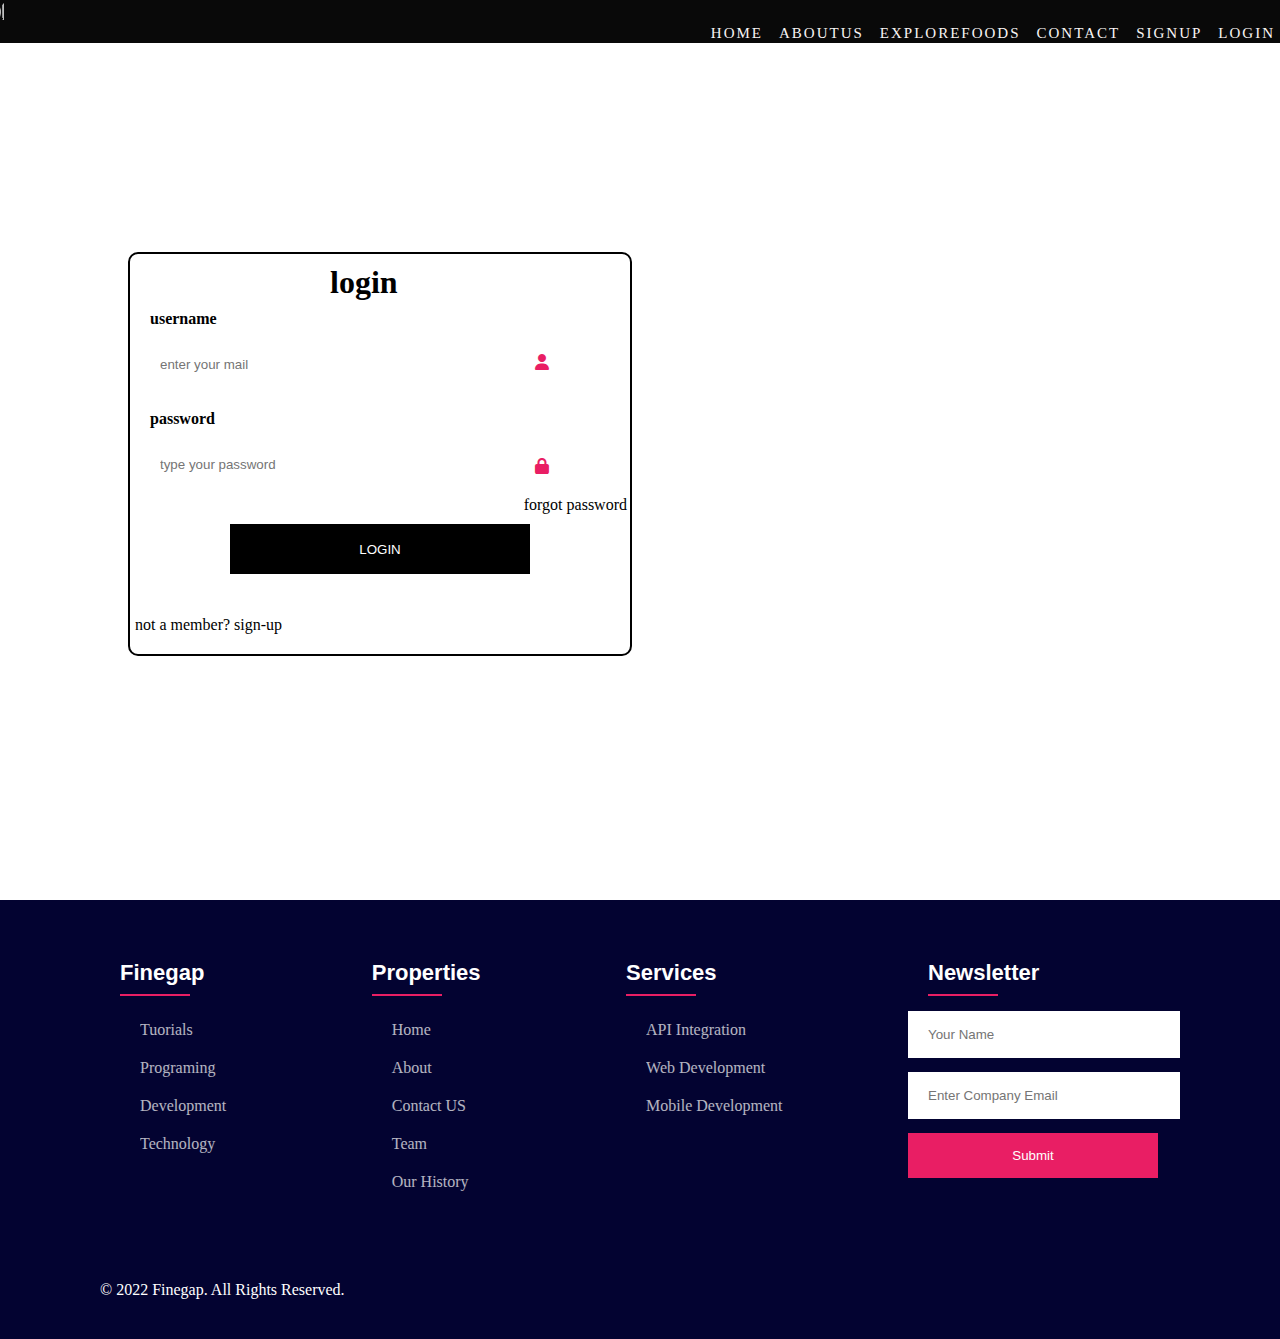
==== login.html @ e3b230e7 "Add files via upload" ====
<!DOCTYPE html>
<html lang="en">
<head>
    <meta charset="UTF-8">
    <meta name="viewport" content="width=device-width, initial-scale=1.0">
    <title>Login</title>
    <link rel="stylesheet" href="https://cdnjs.cloudflare.com/ajax/libs/font-awesome/6.6.0/css/all.min.css">
    <link rel="stylesheet" href="login.css">
</head>
<body>
    <header class="main-header">
        <img src="images-1/logo1.png" class="logo">
        <ul>
            <li><a href="index.html">home</a></li>
            <li><a href="about.html">aboutus</a></li>
            <li><a href="menu.html">explorefoods</a></li>
            <li><a href="contact.html">contact</a></li>
            <li><a href="signup.html">signup</a></li>
            <li><a href="login.html">login</a></li>
        </ul>
    </header>
    <div class="base"></div>
    <section>
        <div class="login">
        <h1>login</h1><br><br>
        <div class="login-form">
         <h4>username</h4>
         <div class="username-input">
         <i class="fas fa-user"></i>
         <input type="email" placeholder="enter your mail" id="username">
         </div>
         <h4>password</h4>
         <div class="password-input">
            <i class="fas fa-lock"></i>
            <input type="password" id="password" placeholder="type your password">
         </div>
         <p class="p">forgot password</p><br>  
        </div>
        <button class="login-btn" onclick="func()">
            LOGIN
        </button>
        <div class="alternative-signup">
            <p>not a member? <span>sign-up</span></p>
        </div>
    </div>
    </section>
    <script>
        function func(){
            var email = document.getElementById("username").value;
            var pass = document.getElementById("password").value;
            if(email == 'thavasi22@gmail.com' && pass == '6543210'){
                alert("login successful!")
                window.location.assign("home.html") 
                
            }
            if(email == 'thavasi22@gmail.com' && pass == ''){
                alert(" please enter password" )
            }
            if(email == '' && pass == ''){
                alert(" please enter  email & password" )
            }
            else{
                alert("please enter valid mail ")
            } 
        }   
    </script>
    <footer>
        <div class="containerboot">
            <div class="row">
                <div class="footer-col">
                    <h4>Finegap</h4>
                    <ul>
                        <li><a href="">Tuorials</a></li>
                        <li><a href="">Programing</a></li>
                        <li><a href="">Development</a></li>
                        <li><a href="">Technology</a></li>
                    </ul>
                </div>
  
                <!-- 2nd Column -->
                <div class="footer-col">
                    <h4>Properties</h4>
                    <ul>
                        <li><a href="">Home</a></li>
                        <li><a href="">About</a></li>
                        <li><a href="">Contact US</a></li>
                        <li><a href="">Team</a></li>
                        <li><a href="">Our History</a></li>
                    </ul>
                </div>
  
                <!-- 3rd Column -->
                <div class="footer-col">
                    <h4>Services</h4>
                    <ul>
                        <li><a href="">API Integration</a></li>
                        <li><a href="">Web Development</a></li>
                        <li><a href="">Mobile Development</a></li>
                        
                    </ul>
                </div>
  
                <!-- 3th Column -->
  
                <div class="footer-col">
                    <h4>Newsletter</h4>
                    <form action="">
                        <input type="text" placeholder="Your Name" class="inputName">
                        <input type="email" placeholder="Enter Company Email" class="inputEmail">
                        <input type="submit" value="Submit" class="inputSubmit">
                    </form>
                </div>
            </div>
            <hr>
            <div class="row">
                <div class="col">
                    <p>&#169; 2022 Finegap. All Rights Reserved.</p>
                </div>
            </div>
        </div>
    </footer>
</body>
</html>
---- login.css ----
*{
    margin: 0px;
    border: 0px;
}
.main-header{
    position: relative;
    position: fixed;
    width: 100%;
    display: flex;
    justify-content: space-between;
    background-color:rgb(9, 9, 9);
    letter-spacing: 2px;
    z-index: 9;
    
}
.main-header ul li{
    list-style-type: none;
    display: inline;
    font-size: 20px;
    font-family: fantasy;
}
.main-header ul{
    padding-top: 20px;
    padding-right: 5px;
    word-spacing: 10px;
}

.main-header ul li a{
    text-decoration: none;
    color: rgb(249, 245, 245);
    font-size: 15px;
    text-transform: uppercase;
    transition: 0.3s;

}
.main-header ul li a:hover{
    background-color: rgb(38, 11, 161);
    padding: 5px 10px;
    border-radius: 20px;
}
.logo{
    height: 5%;
    width: 5%;
    border-radius: 50px;

}
.base{
    height: 10vh;
}
section{
    height: 90vh;
    background-image: url('images-1/loginpage.jpg');
    background-repeat: no-repeat;
    background-size: cover;
    position: relative;
}
section .login{
    height: 400px;
    width: 500px;
    position: absolute;
    top: 20%;
    left: 10%;
    border: 2px solid black;
    border-radius: 10px;
}
section .login input{
    width: 400px;
    height: 50px;
    margin-left: 10px;
    margin-top:10px ;
    padding-left: 20px;
    background-color: transparent;
}
section .login i{
    height: 80px;
    width: 80px;
    color: #e91e64;
    position: absolute;
    right: 3%;
}
section .login .fa-user{
    position: absolute;
    top: 25%;
}
section .login .fa-lock{
    position: absolute;
    bottom: 29%;
}

h1{
    position: absolute;
    top: 10px;
    left: 40%;

}
h4{
    padding-left: 20px;
    padding-top: 20px;
}
section .login button{
    position: absolute;
    left: 20%;
    bottom: 20%;
    width: 300px;
    height: 50px;
    background-color: black;
    color: white;

}
section .login button:hover{
    background-color: #e91e64;
}
section .login input:hover{
    transition: underline;
}
.login .alternative-signup{
    position: absolute;
    bottom: 20px;
    left: 5px;
}
.p{
    position: absolute;
    bottom: 140px;
    right: 3px;
}
footer .containerboot{
    background-color: rgb(3, 3, 49);
}

.row{
    display: flex;
    justify-content: space-between;
    padding: 40px 100px;
}
.footer-col ul{
    list-style: none;
}

.footer-col h4{
    color: white;
    margin-bottom: 25px;
    font-size: 22px;
    position: relative;
    font-family: 'Ubuntu', sans-serif;
}

.footer-col h4::before{
    content: '';
    width: 70px;
    height: 2px;
    position: absolute;
    background-color: #e91e64;
    bottom: -10px;
}

.footer-col ul li{
    padding: 10px 0;
}
.footer-col ul li a{
    color: white;
    text-decoration: none;
    font-size: 16px;
    opacity: 0.7;
    transition: 0.5s;
}
.footer-col ul li a:hover{
    opacity: 1;
}
.footer-col input{
    border: none;
    width: 250px;
    height: 45px;
    display: block;
    padding-left: 20px;
    margin: 14px 0;
}

.footer-col .inputSubmit{
    padding: 0px 20px;
    background-color: #e91e64;
    border: none;
    color: white;
}
.col p{
    color: white;
}


@media (max-width: 600px){
    footer .row{
        flex-direction: column;
        padding: 20px 30px;
    }

    footer .footer-col ul{
        margin-left: 20px;
        margin-bottom: 20px;

    }

    footer .footer-col ul{
        margin-left: 20px;
        margin-bottom: 20px;
    }
    .footer-col input{
        width: 100%;
    }
}
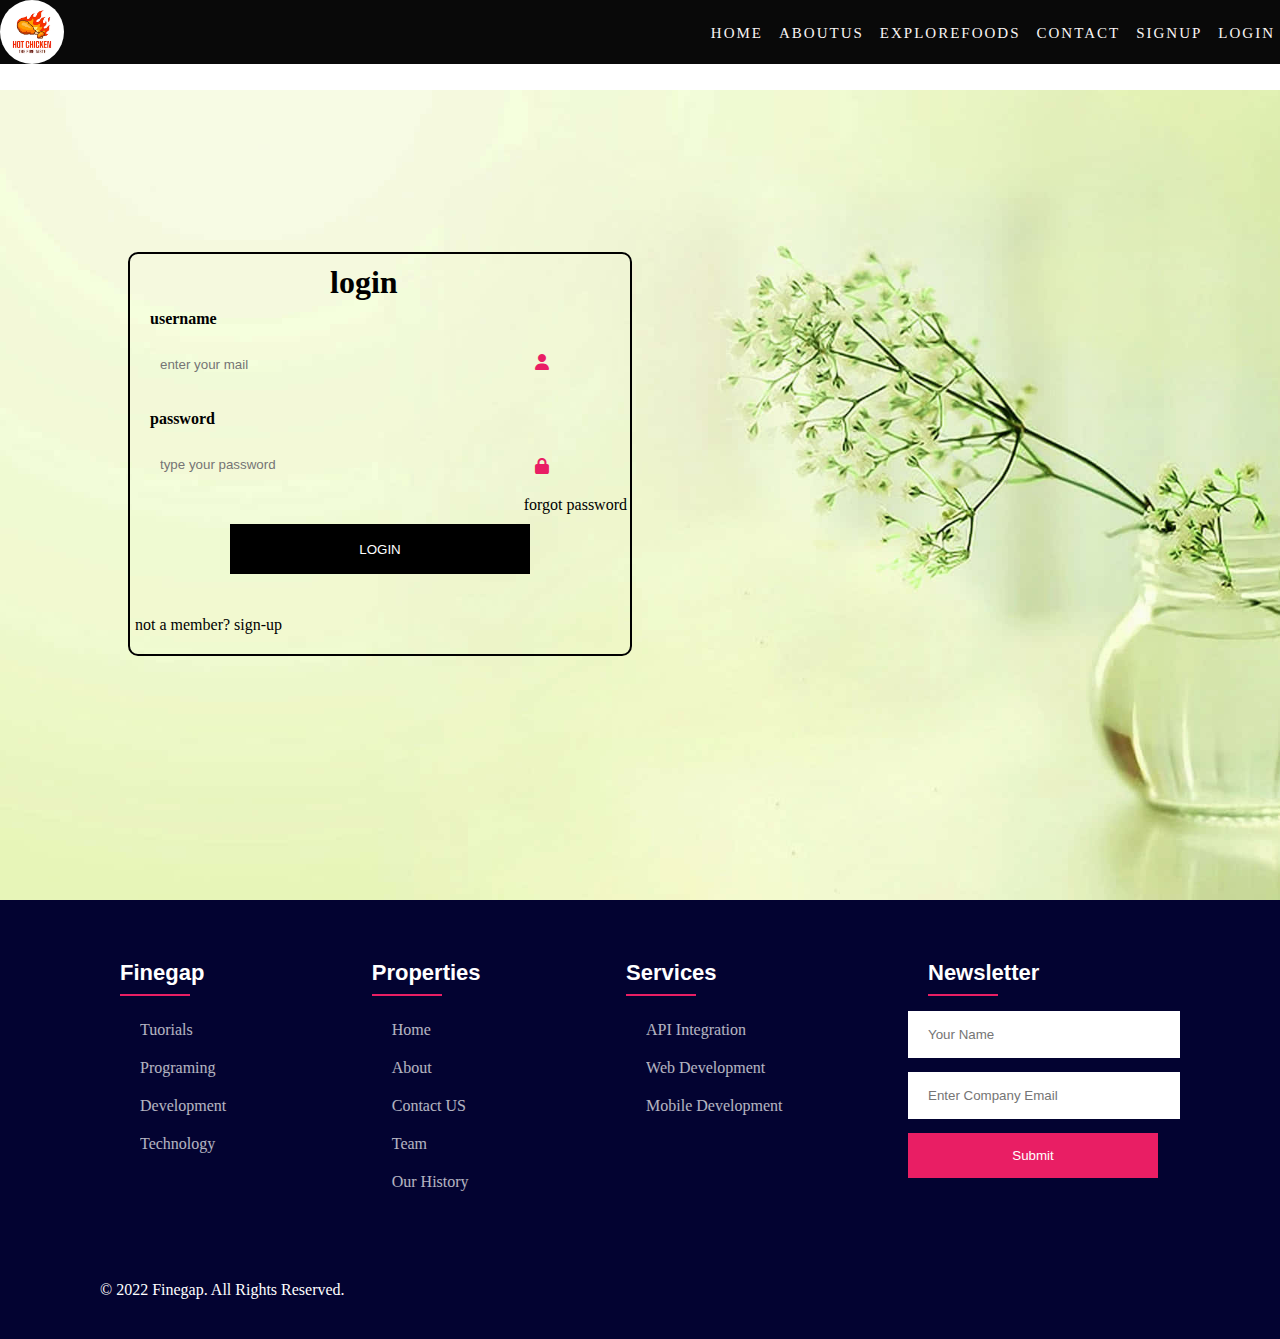
==== commit 2b52389b: "Update login.html" ====
--- a/login.html
+++ b/login.html
@@ -50,7 +50,7 @@
             var pass = document.getElementById("password").value;
             if(email == 'thavasi22@gmail.com' && pass == '6543210'){
                 alert("login successful!")
-                window.location.assign("home.html") 
+                window.location.assign("index.html") 
                 
             }
             if(email == 'thavasi22@gmail.com' && pass == ''){
@@ -120,4 +120,4 @@
         </div>
     </footer>
 </body>
-</html>+</html>
